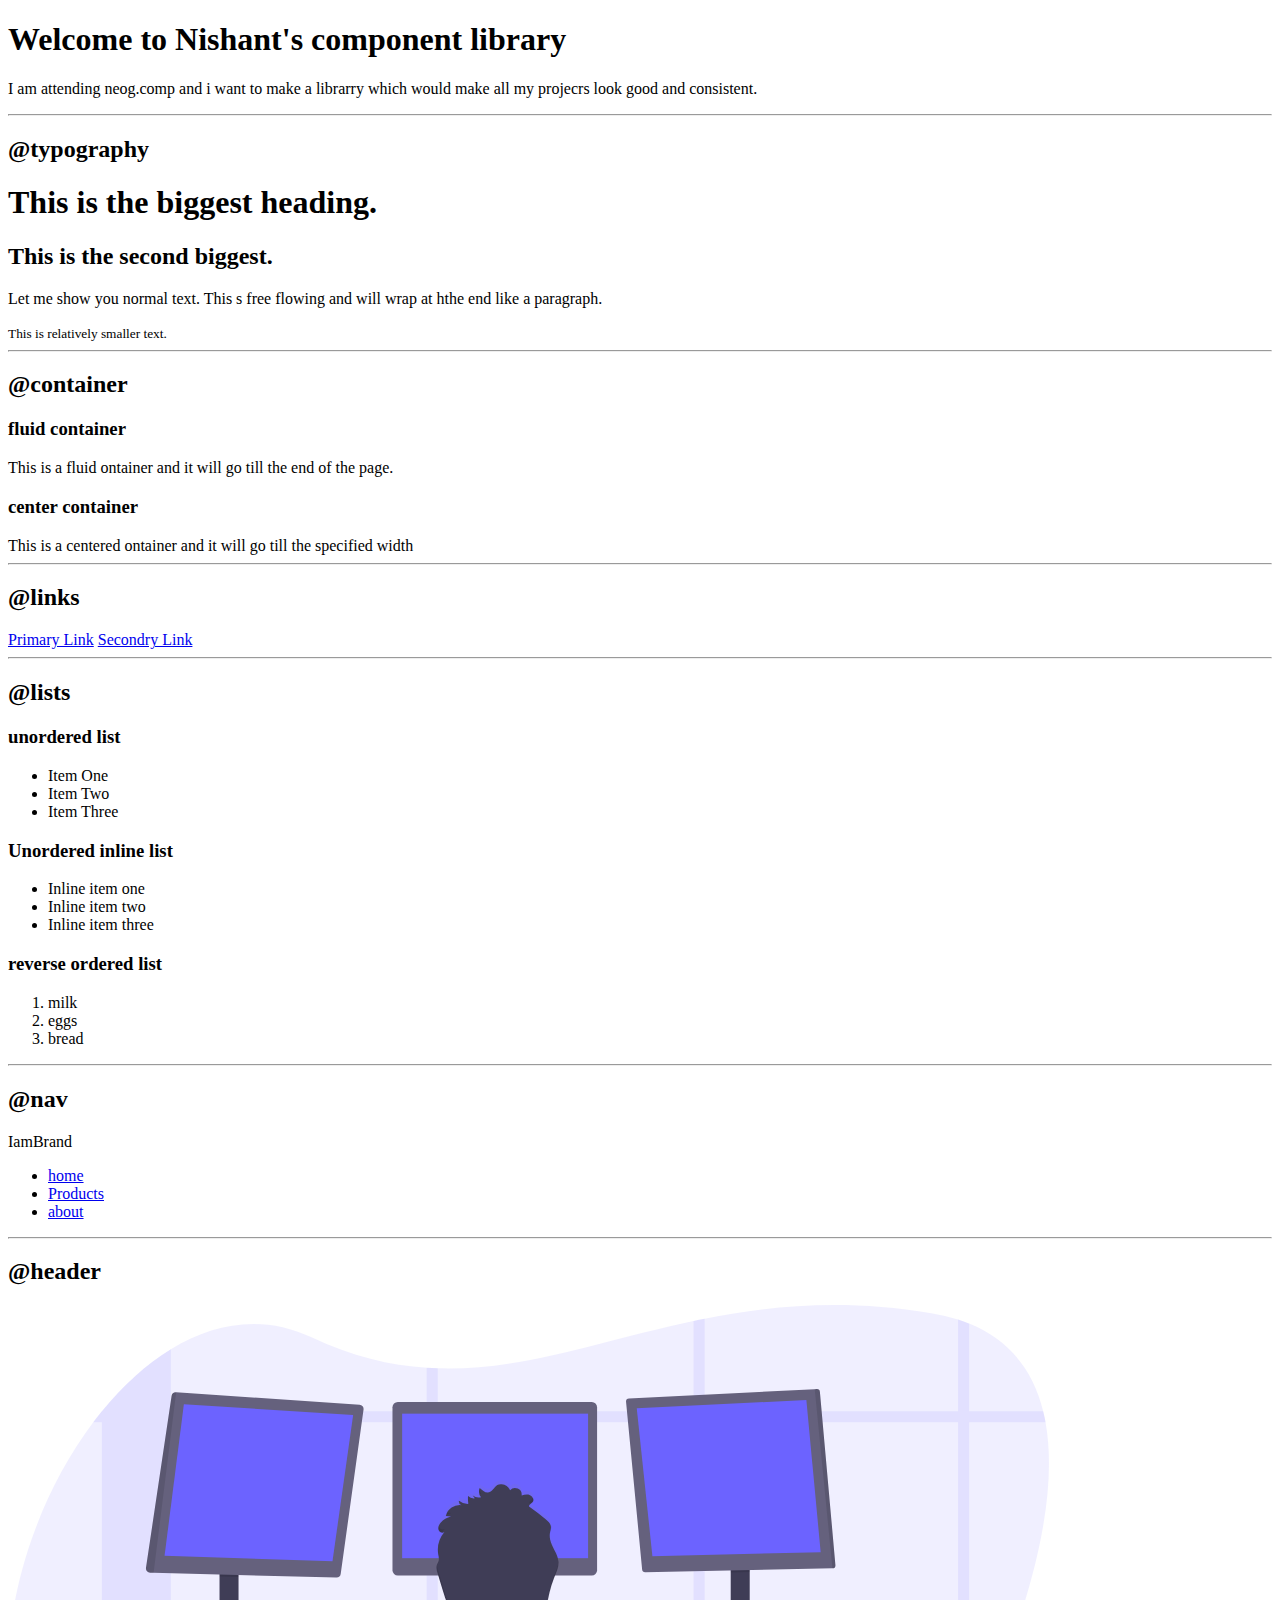
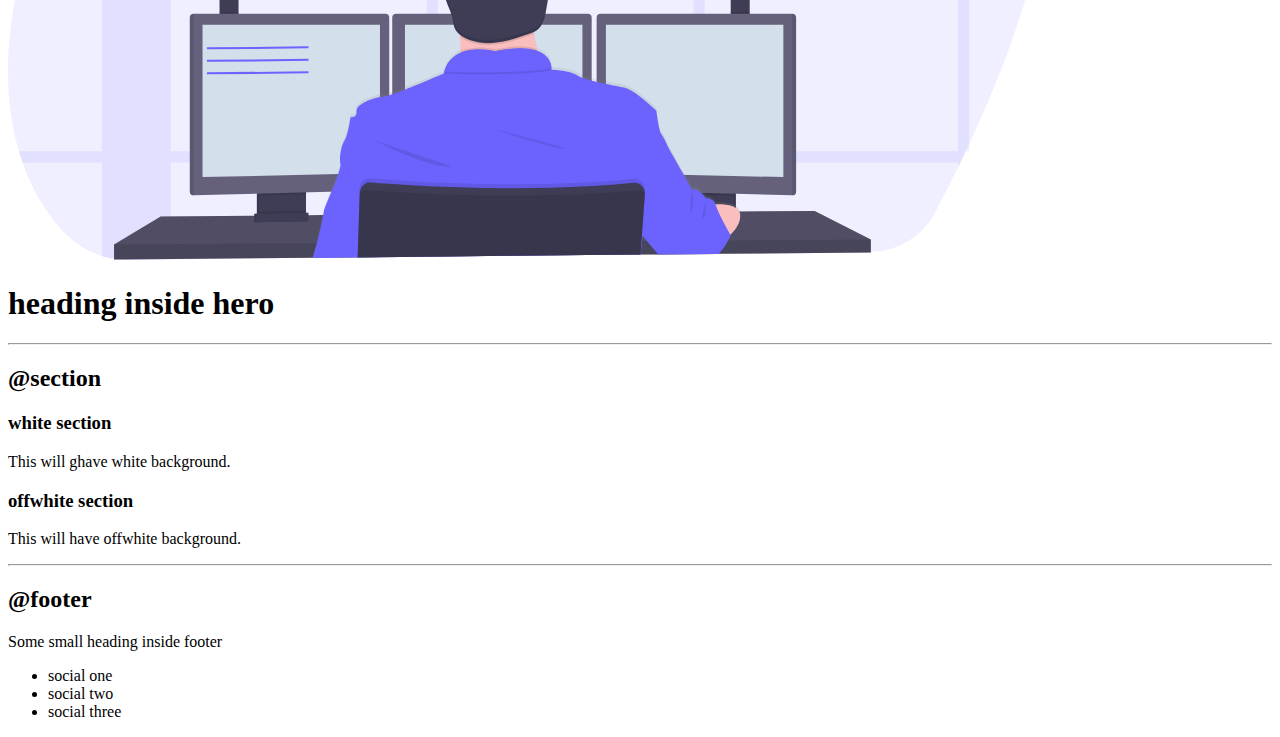
==== index.html @ 1bafbf17 "Update: creating component library" ====
<!DOCTYPE html>
<html lang="en">

<head>
    <meta charset="UTF-8">
    <meta http-equiv="X-UA-Compatible" content="IE=edge">
    <meta name="viewport" content="width=device-width, initial-scale=1.0">
    <title>Component Library</title>
</head>

<body>
    <h1>Welcome to Nishant's component library</h1>
    <p>I am attending neog.comp and i want to make a librarry which would make all my projecrs look good and consistent.
    </p>

    <hr>


    <h2>@typography</h2>

    <h1>This is the biggest heading.</h1>
    <h2>This is the second biggest.</h2>
    <p>Let me show you normal text. This s free flowing and will wrap at hthe end like a paragraph.</p>
    <small>This is relatively smaller text.</small>

    <hr>


    <h2>@container</h2>

    <h3> fluid container</h3>
    <div>This is a fluid ontainer and it will go till the end of the page.</div>

    <h3> center container</h3>
    <div>This is a centered ontainer and it will go till the specified width</div>

    <hr>


    <h2>@links</h2>

    <a href="/">Primary Link</a>
    <a href="/">Secondry Link</a>

    <hr>


    <h2>@lists</h2>

    <h3>unordered list</h3>
    <ul>
        <li>Item One</li>
        <li>Item Two</li>
        <li>Item Three</li>
    </ul>

    <h3>Unordered inline list</h3>
    <ul>
        <li>Inline item one</li>
        <li>Inline item two</li>
        <li>Inline item three</li>
    </ul>

    <h3>reverse ordered list</h3>
    <ol>
        <li>milk</li>
        <li>eggs</li>
        <li>bread</li>
    </ol>

    <hr>


    <h2>@nav</h2>

    <nav>
        <div>IamBrand</div>
        <ul>
            <li>
                <a href="/">home</a>
            </li>
            <li>
                <a href="/">Products</a>
            </li>
            <li>
                <a href="/">about</a>
            </li>
        </ul>
    </nav>

    <hr>


    <h2>@header</h2>

    <header>
        <img src="images/hero.svg" />
        <h1>heading inside hero</h1>
    </header>

    <hr>


    <h2>@section</h2>
    
    <section>
        <h3>white section</h3>
        <p>This will ghave white background.</p>
    </section>

    <section>
        <h3>offwhite section</h3>
        <p>This will have offwhite background.</p>
    </section>

    <hr>


    <h2>@footer</h2>
    <footer>
        <div>Some small heading inside footer</div>
        <ul>
            <li>social one</li>
            <li>social two</li>
            <li>social three</li>
        </ul>

    </footer>




</body>

</html>
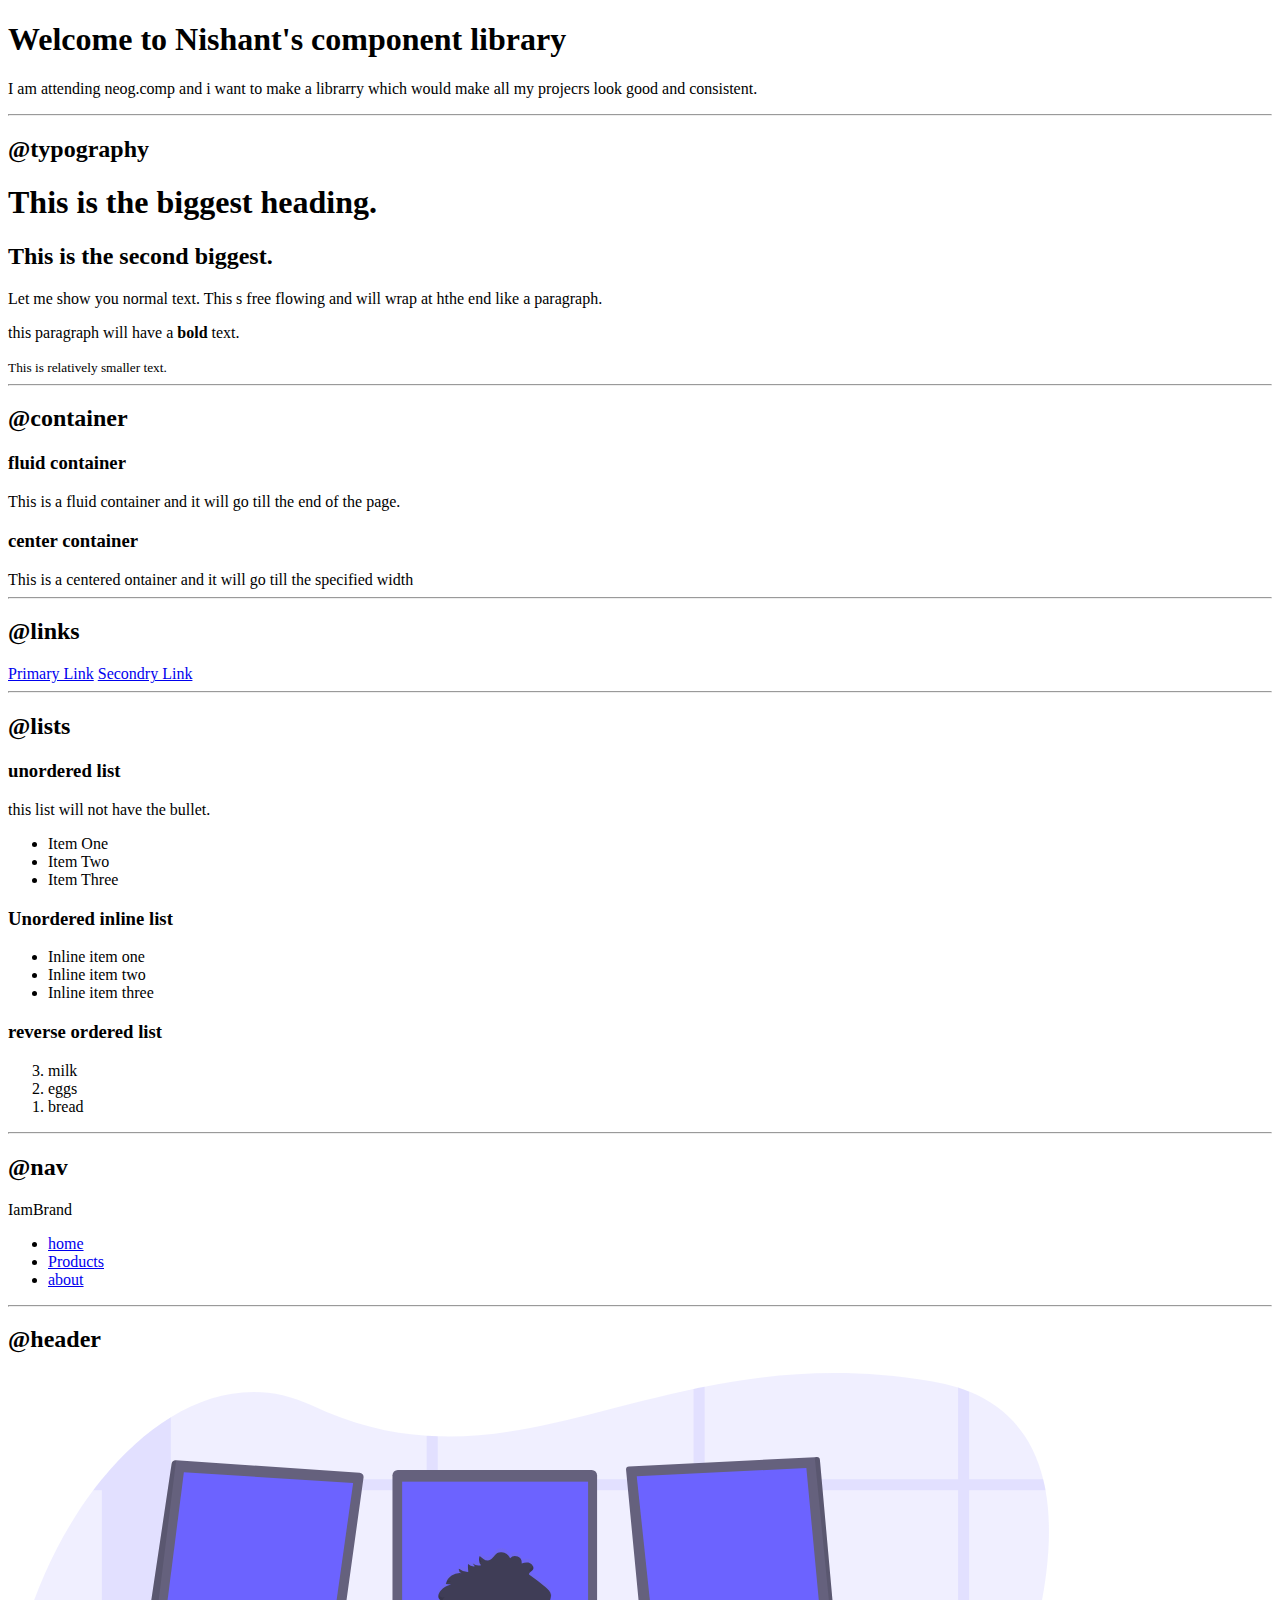
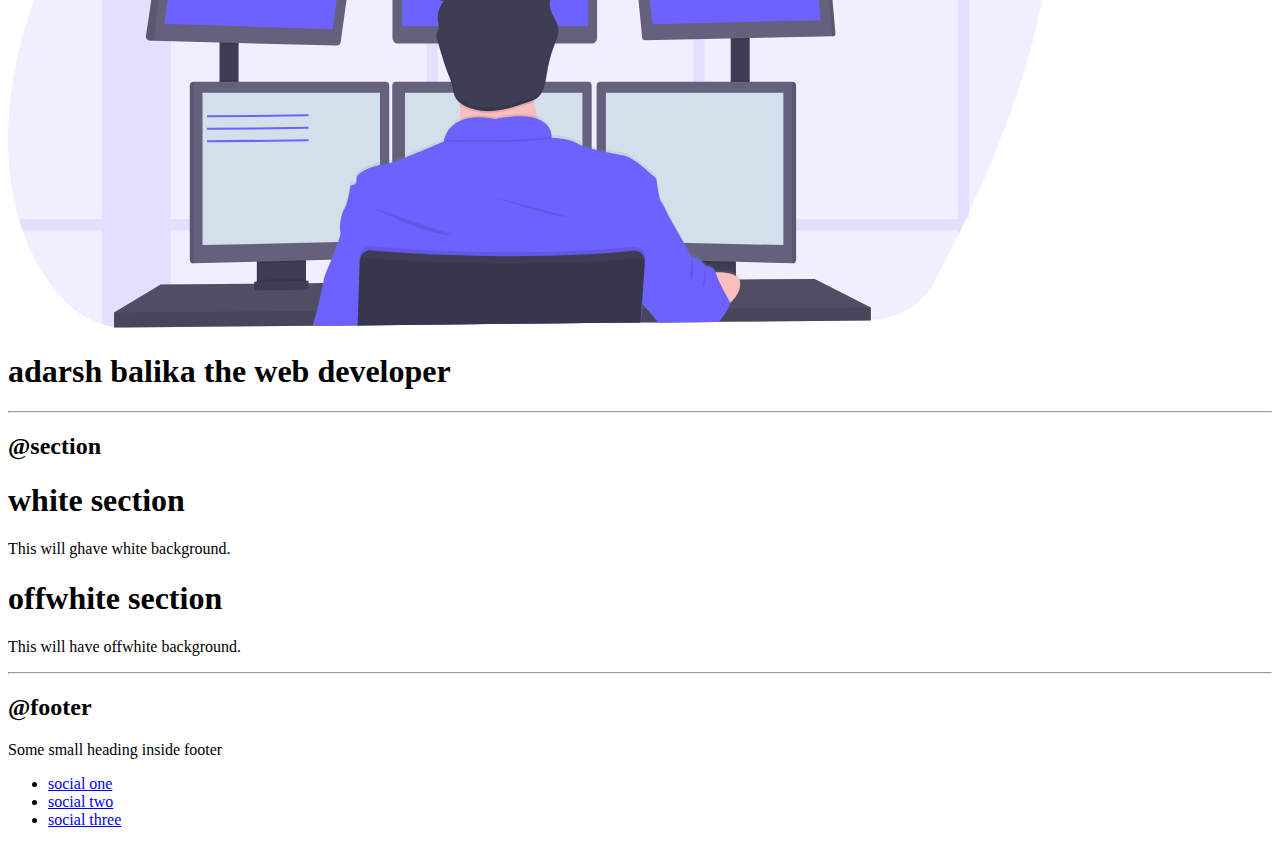
==== commit 24b76bbe: "Update: added class to component lib for CSS" ====
--- a/index.html
+++ b/index.html
@@ -6,6 +6,7 @@
     <meta http-equiv="X-UA-Compatible" content="IE=edge">
     <meta name="viewport" content="width=device-width, initial-scale=1.0">
     <title>Component Library</title>
+    <link href="styles.css" rel="stylesheet"/>
 </head>
 
 <body>
@@ -21,6 +22,7 @@
     <h1>This is the biggest heading.</h1>
     <h2>This is the second biggest.</h2>
     <p>Let me show you normal text. This s free flowing and will wrap at hthe end like a paragraph.</p>
+    <p>this paragraph will have a <strong>bold</strong> text.</p>
     <small>This is relatively smaller text.</small>
 
     <hr>
@@ -29,18 +31,18 @@
     <h2>@container</h2>
 
     <h3> fluid container</h3>
-    <div>This is a fluid ontainer and it will go till the end of the page.</div>
+    <div class="container">This is a fluid container and it will go till the end of the page.</div>
 
     <h3> center container</h3>
-    <div>This is a centered ontainer and it will go till the specified width</div>
+    <div class="container container-center">This is a centered ontainer and it will go till the specified width</div>
 
     <hr>
 
 
     <h2>@links</h2>
 
-    <a href="/">Primary Link</a>
-    <a href="/">Secondry Link</a>
+    <a class="link link-primary" href="/">Primary Link</a>
+    <a class="link link-secondary" href="/">Secondry Link</a>
 
     <hr>
 
@@ -48,21 +50,22 @@
     <h2>@lists</h2>
 
     <h3>unordered list</h3>
-    <ul>
+    <p>this list will not have the bullet.</p>
+    <ul class="list-non-bullet">
         <li>Item One</li>
         <li>Item Two</li>
         <li>Item Three</li>
     </ul>
 
     <h3>Unordered inline list</h3>
-    <ul>
-        <li>Inline item one</li>
-        <li>Inline item two</li>
-        <li>Inline item three</li>
+    <ul class="list-non-bullet">
+        <li class="list-item-inline">Inline item one</li>
+        <li class="list-item-inline">Inline item two</li>
+        <li class="list-item-inline">Inline item three</li>
     </ul>
 
     <h3>reverse ordered list</h3>
-    <ol>
+    <ol reversed>
         <li>milk</li>
         <li>eggs</li>
         <li>bread</li>
@@ -73,17 +76,17 @@
 
     <h2>@nav</h2>
 
-    <nav>
-        <div>IamBrand</div>
-        <ul>
-            <li>
-                <a href="/">home</a>
+    <nav class="navigation container">
+        <div class="nav-brand">IamBrand</div>
+        <ul class="list-non-bullet nav-pills">
+            <li class="list-item-inline">
+                <a class="link link-active" href="/">home</a>
             </li>
-            <li>
-                <a href="/">Products</a>
+            <li class="list-item-inline">
+                <a class="link" href="/">Products</a>
             </li>
-            <li>
-                <a href="/">about</a>
+            <li class="list-item-inline">
+                <a class="link" href="/">about</a>
             </li>
         </ul>
     </nav>
@@ -93,9 +96,9 @@
 
     <h2>@header</h2>
 
-    <header>
-        <img src="images/hero.svg" />
-        <h1>heading inside hero</h1>
+    <header class="hero">
+        <img class="hero-img" src="images/hero.svg" />
+        <h1 class="hero-heading">adarsh balika the <span class="heading-inverted">web developer</span></h1>
     </header>
 
     <hr>
@@ -103,26 +106,38 @@
 
     <h2>@section</h2>
     
-    <section>
-        <h3>white section</h3>
-        <p>This will ghave white background.</p>
+    <section class="section">
+        <div class="container container-center">
+            <h1>white section</h1>
+            <p>This will ghave white background.</p>
+        </div>
+        
     </section>
 
-    <section>
-        <h3>offwhite section</h3>
-        <p>This will have offwhite background.</p>
+    <section class="section ow">
+        <div class="container container-center">
+            <h1>offwhite section</h1>
+            <p>This will have offwhite background.</p>
+        </div>
+        
     </section>
 
     <hr>
 
 
     <h2>@footer</h2>
-    <footer>
-        <div>Some small heading inside footer</div>
-        <ul>
-            <li>social one</li>
-            <li>social two</li>
-            <li>social three</li>
+    <footer class="footer">
+        <div class="footer-header">Some small heading inside footer</div>
+        <ul class="social-links list-non-bullet">
+            <li class="list-item-inline">
+                <a class="link" href="/">social one</a>
+            </li>
+            <li class="list-item-inline">
+                <a class="link" href="/">social two</a>
+            </li>
+            <li class="list-item-inline">
+                <a class="link" href="/">social three</a>
+            </li>
         </ul>
 
     </footer>
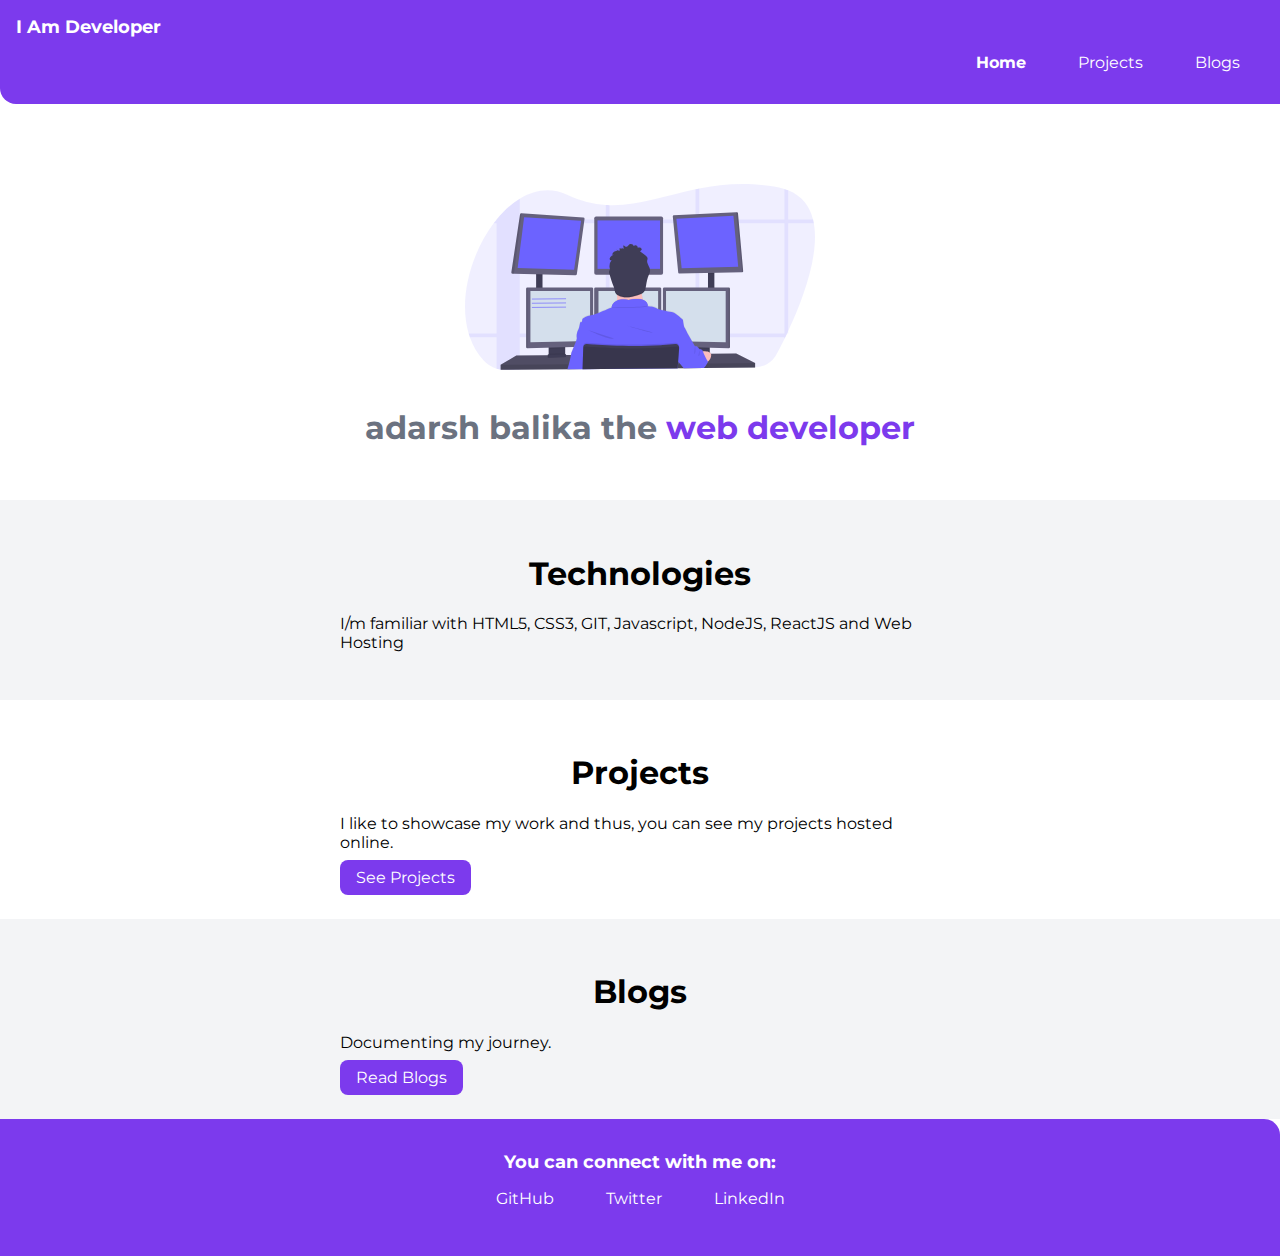
==== commit c80f3238: "Update: created home page" ====
--- a/index.html
+++ b/index.html
@@ -1,150 +1,77 @@
 <!DOCTYPE html>
 <html lang="en">
-
 <head>
     <meta charset="UTF-8">
     <meta http-equiv="X-UA-Compatible" content="IE=edge">
     <meta name="viewport" content="width=device-width, initial-scale=1.0">
-    <title>Component Library</title>
+    <title>Home | adarsh Balika</title>
     <link href="styles.css" rel="stylesheet"/>
 </head>
-
 <body>
-    <h1>Welcome to Nishant's component library</h1>
-    <p>I am attending neog.comp and i want to make a librarry which would make all my projecrs look good and consistent.
-    </p>
-
-    <hr>
-
-
-    <h2>@typography</h2>
-
-    <h1>This is the biggest heading.</h1>
-    <h2>This is the second biggest.</h2>
-    <p>Let me show you normal text. This s free flowing and will wrap at hthe end like a paragraph.</p>
-    <p>this paragraph will have a <strong>bold</strong> text.</p>
-    <small>This is relatively smaller text.</small>
-
-    <hr>
-
-
-    <h2>@container</h2>
-
-    <h3> fluid container</h3>
-    <div class="container">This is a fluid container and it will go till the end of the page.</div>
-
-    <h3> center container</h3>
-    <div class="container container-center">This is a centered ontainer and it will go till the specified width</div>
-
-    <hr>
-
-
-    <h2>@links</h2>
-
-    <a class="link link-primary" href="/">Primary Link</a>
-    <a class="link link-secondary" href="/">Secondry Link</a>
-
-    <hr>
-
-
-    <h2>@lists</h2>
-
-    <h3>unordered list</h3>
-    <p>this list will not have the bullet.</p>
-    <ul class="list-non-bullet">
-        <li>Item One</li>
-        <li>Item Two</li>
-        <li>Item Three</li>
-    </ul>
-
-    <h3>Unordered inline list</h3>
-    <ul class="list-non-bullet">
-        <li class="list-item-inline">Inline item one</li>
-        <li class="list-item-inline">Inline item two</li>
-        <li class="list-item-inline">Inline item three</li>
-    </ul>
-
-    <h3>reverse ordered list</h3>
-    <ol reversed>
-        <li>milk</li>
-        <li>eggs</li>
-        <li>bread</li>
-    </ol>
-
-    <hr>
-
-
-    <h2>@nav</h2>
-
     <nav class="navigation container">
-        <div class="nav-brand">IamBrand</div>
+        <div class="nav-brand">I Am Developer</div>
         <ul class="list-non-bullet nav-pills">
             <li class="list-item-inline">
-                <a class="link link-active" href="/">home</a>
+                <a class="link link-active" href="/">Home</a>
             </li>
             <li class="list-item-inline">
-                <a class="link" href="/">Products</a>
+                <a class="link" href="/projects.html">Projects</a>
             </li>
             <li class="list-item-inline">
-                <a class="link" href="/">about</a>
+                <a class="link" href="/blogs.html">Blogs</a>
             </li>
         </ul>
     </nav>
 
-    <hr>
-
-
-    <h2>@header</h2>
 
     <header class="hero">
         <img class="hero-img" src="images/hero.svg" />
         <h1 class="hero-heading">adarsh balika the <span class="heading-inverted">web developer</span></h1>
     </header>
 
-    <hr>
+
+    <section class="section ow">
+        <div class="container container-center">
+            <h1>Technologies</h1>
+            <p>I/m familiar with HTML5, CSS3, GIT, Javascript, NodeJS, ReactJS and Web Hosting</p>
+        </div>
+    </section>
 
 
-    <h2>@section</h2>
-    
     <section class="section">
         <div class="container container-center">
-            <h1>white section</h1>
-            <p>This will ghave white background.</p>
+            <h1>Projects</h1>
+            <p>I like to showcase my work and thus, you can see my projects hosted online.</p>
+            <a class="link link-primary" href="/">See Projects</a>
         </div>
         
     </section>
 
+
     <section class="section ow">
         <div class="container container-center">
-            <h1>offwhite section</h1>
-            <p>This will have offwhite background.</p>
+            <h1>Blogs</h1>
+            <p>Documenting my journey.</p>
+            <a class="link link-primary" href="/">Read Blogs</a>
         </div>
-        
     </section>
-
-    <hr>
-
-
-    <h2>@footer</h2>
+    
+    
     <footer class="footer">
-        <div class="footer-header">Some small heading inside footer</div>
+        <div class="footer-header">You can connect with me on:</div>
         <ul class="social-links list-non-bullet">
             <li class="list-item-inline">
-                <a class="link" href="/">social one</a>
+                <a class="link" href="https://github.com/Nishant-96">GitHub</a>
             </li>
             <li class="list-item-inline">
-                <a class="link" href="/">social two</a>
+                <a class="link" href="https://twitter.com/_nishant11">Twitter</a>
             </li>
             <li class="list-item-inline">
-                <a class="link" href="/">social three</a>
+                <a class="link" href="/">LinkedIn</a>
             </li>
         </ul>
 
     </footer>
 
-
-
-
 </body>
-
 </html>--- a/styles.css
+++ b/styles.css
@@ -0,0 +1,145 @@
+@import url('https://fonts.googleapis.com/css2?family=Montserrat:wght@400;700&display=swap');
+
+:root {
+    --primary-color: #7c3AED;
+    --dark-gray: #6B7280;
+    --off-white: #F3F4F6;
+}
+
+body{
+    font-family: 'Montserrat', sans-serif;
+    margin: 0px;
+}
+
+hr{
+    margin: 2rem 0rem;
+}
+
+/** container **/
+
+.container{
+    padding-left: 1rem;
+    padding-right: 1rem;
+}
+
+.container-center {
+    max-width: 600px;
+    margin: auto;
+}
+
+/** links **/
+.link {
+    text-decoration: none;
+    padding: 0.5rem 1rem;
+    /* margin-top: 1rem;
+    margin-bottom: 1rem; */
+}
+
+.link-primary{
+    background-color: var(--primary-color);
+    border-radius: 0.5rem;
+    color: white;
+}
+
+.link-secondary{
+    color: var(--primary-color);
+    border-radius: 0.5rem;
+    border: 1px solid var(--primary-color);
+}
+
+/**lists**/
+
+.list-non-bullet {
+    list-style: none;
+}
+
+.list-item-inline {
+    display: inline;
+    padding: 0rem 0.5rem
+}
+
+/**navigation**/
+
+.navigation {
+    background-color: var(--primary-color);
+    color: white;
+    padding: 1rem;
+    border-bottom-left-radius: 1rem;
+}
+.navigation .nav-brand {
+    font-weight: bold;
+    font-size: 1.1rem;
+}
+
+.navigation .link {
+    color: white;
+}
+
+
+.navigation .nav-pills {
+    text-align: right;
+}
+
+.navigation .link-active {
+    font-weight: bold;
+}
+
+/**header**/
+
+.hero {
+    padding: 2rem;
+    padding-top: 5rem;
+}
+
+.hero .hero-img {
+    max-width: 350px;
+    display: block;
+    margin: auto;
+}
+
+.hero .hero-heading {
+    text-align: center;
+    padding-top: 1rem;
+    color: var(--dark-gray)
+}
+
+.hero .hero-heading .heading-inverted {
+    color: var(--primary-color);
+}
+
+/**sections**/
+
+.section{
+    padding: 2rem;
+}
+.section h1 {
+    text-align: center;
+    
+}
+
+.ow{
+    background-color: var(--off-white);
+}
+
+/**footer**/
+
+.footer{
+    background-color: var(--primary-color);
+    padding: 2rem 1rem;
+    text-align: center;
+    color: white;
+    border-top-right-radius: 1rem;
+}
+
+.footer .link{
+    color: white;
+}
+
+.footer ul{
+    padding-inline-start: 0px;
+}
+
+.footer .footer-header{
+    font-weight: bold;
+    font-size: large;
+}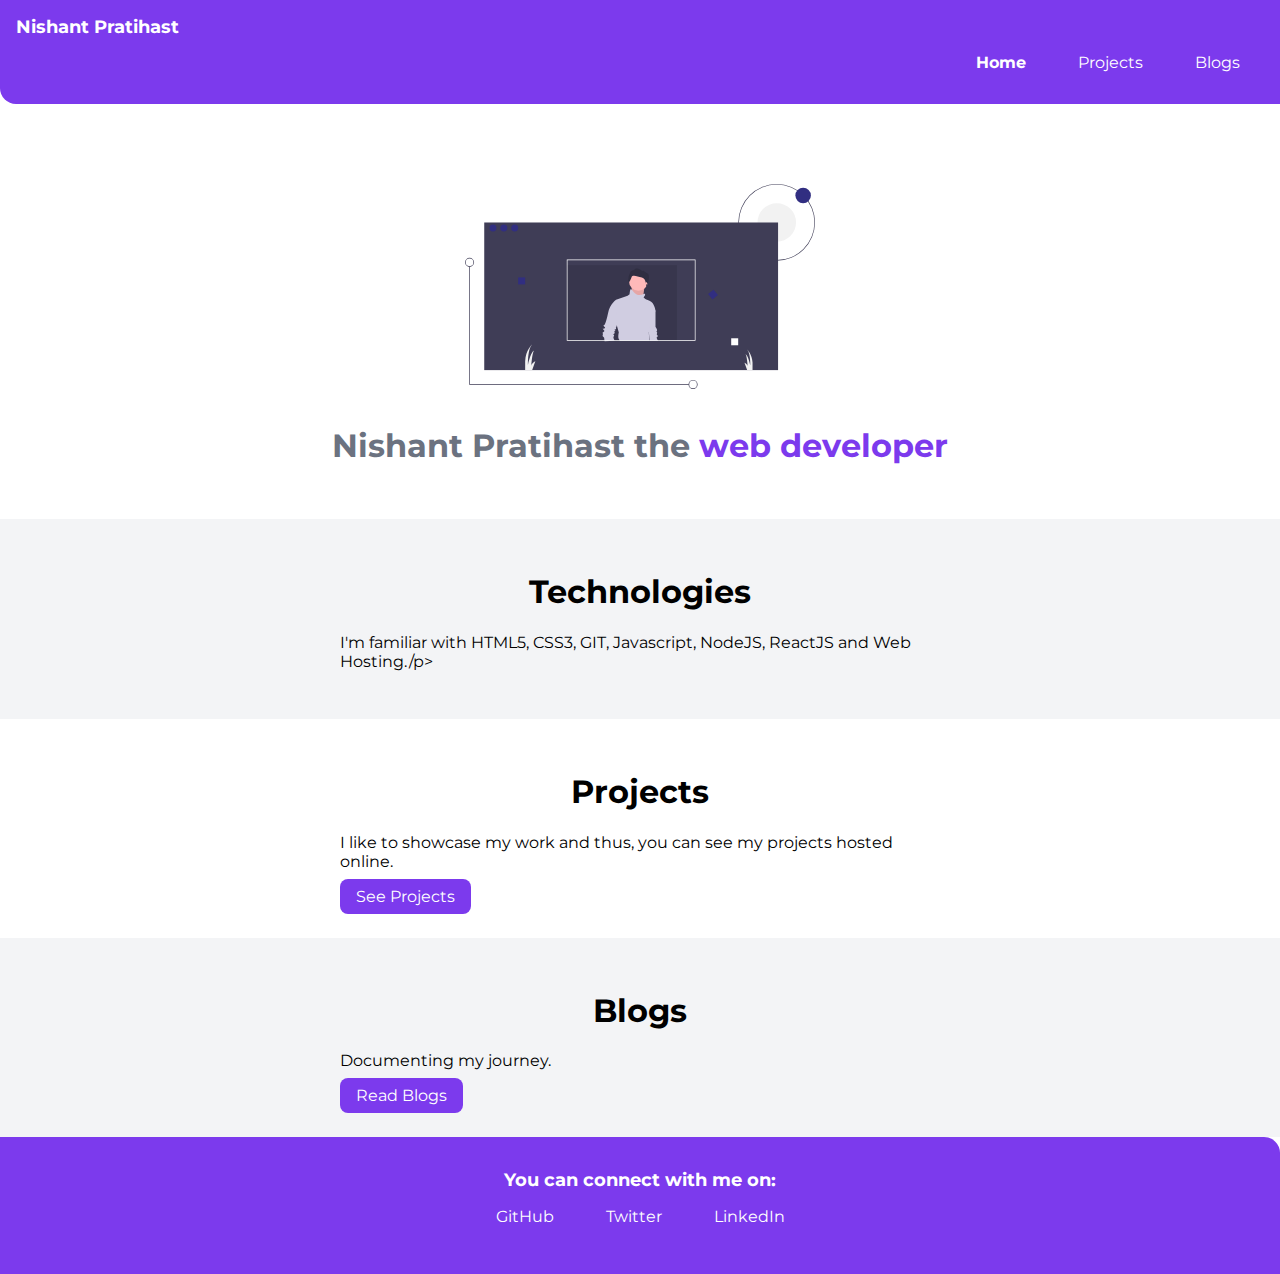
==== commit 2185d7c2: "refactor: corrected spelling errors." ====
--- a/index.html
+++ b/index.html
@@ -4,12 +4,12 @@
     <meta charset="UTF-8">
     <meta http-equiv="X-UA-Compatible" content="IE=edge">
     <meta name="viewport" content="width=device-width, initial-scale=1.0">
-    <title>Home | adarsh Balika</title>
+    <title>Home | Nishant Pratihast</title>
     <link href="styles.css" rel="stylesheet"/>
 </head>
 <body>
     <nav class="navigation container">
-        <div class="nav-brand">I Am Developer</div>
+        <div class="nav-brand">Nishant Pratihast</div>
         <ul class="list-non-bullet nav-pills">
             <li class="list-item-inline">
                 <a class="link link-active" href="/">Home</a>
@@ -26,14 +26,14 @@
 
     <header class="hero">
         <img class="hero-img" src="images/hero.svg" />
-        <h1 class="hero-heading">adarsh balika the <span class="heading-inverted">web developer</span></h1>
+        <h1 class="hero-heading">Nishant Pratihast the <span class="heading-inverted">web developer</span></h1>
     </header>
 
 
     <section class="section ow">
         <div class="container container-center">
             <h1>Technologies</h1>
-            <p>I/m familiar with HTML5, CSS3, GIT, Javascript, NodeJS, ReactJS and Web Hosting</p>
+            <p>I'm familiar with HTML5, CSS3, GIT, Javascript, NodeJS, ReactJS and Web Hosting./p>
         </div>
     </section>
 
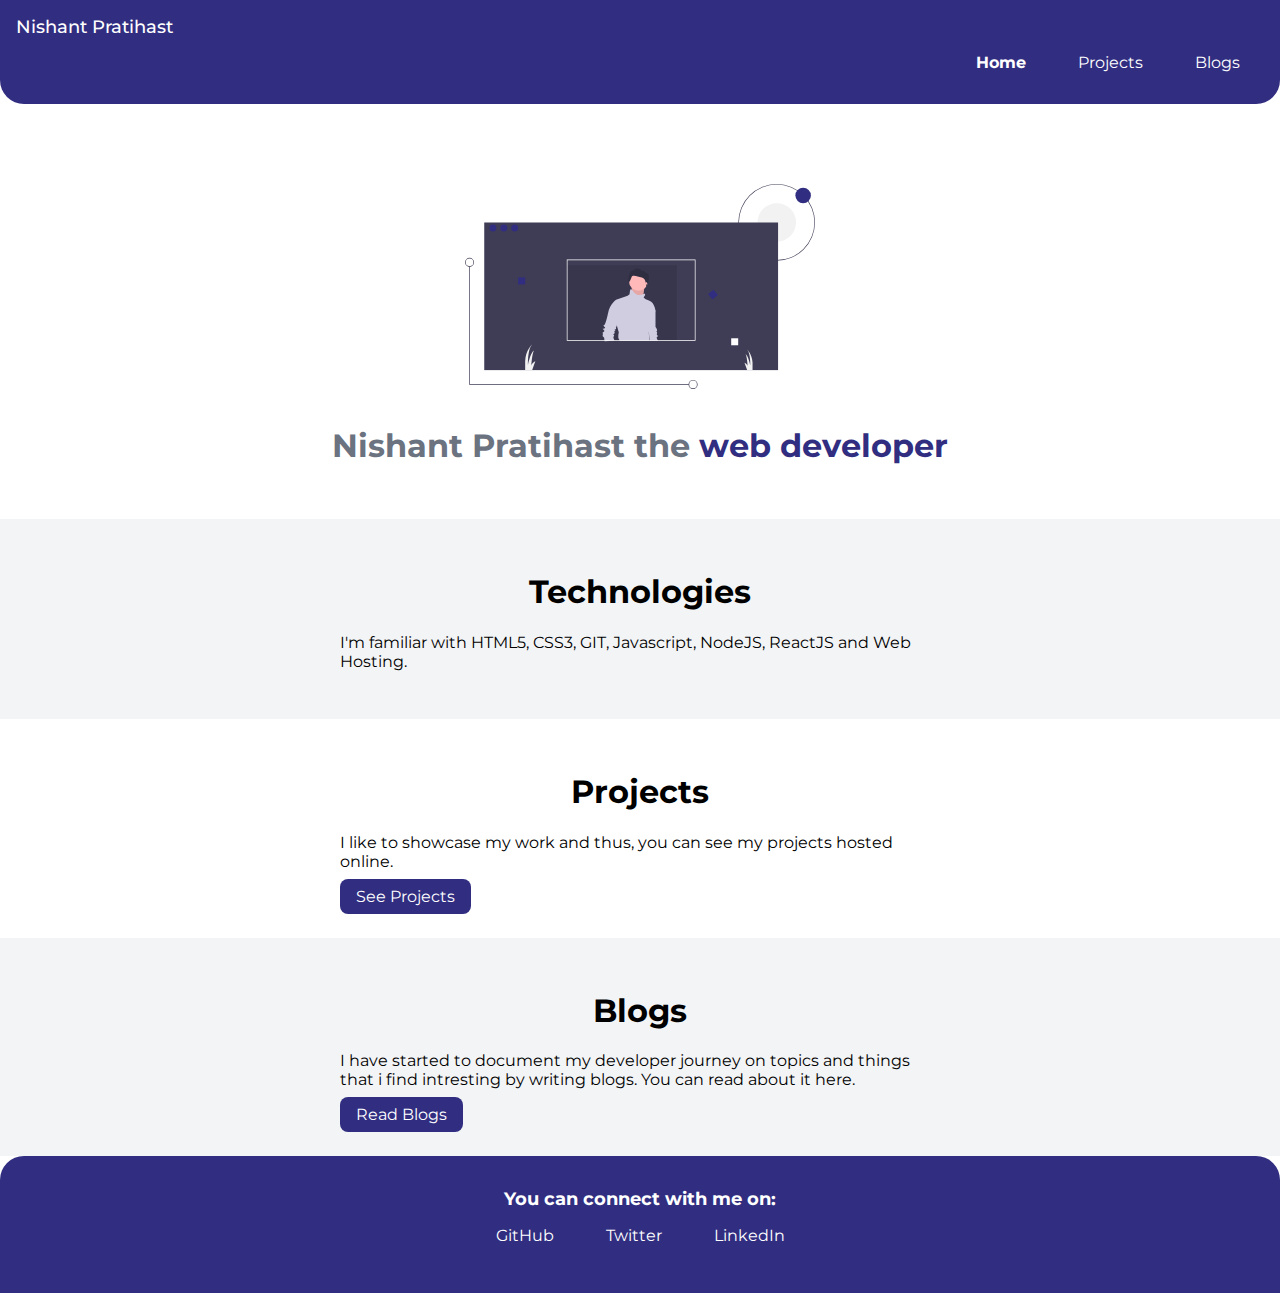
==== commit e48d9b8b: "refactor: correcting paragraphs" ====
--- a/index.html
+++ b/index.html
@@ -33,7 +33,7 @@
     <section class="section ow">
         <div class="container container-center">
             <h1>Technologies</h1>
-            <p>I'm familiar with HTML5, CSS3, GIT, Javascript, NodeJS, ReactJS and Web Hosting./p>
+            <p>I'm familiar with HTML5, CSS3, GIT, Javascript, NodeJS, ReactJS and Web Hosting.</p>
         </div>
     </section>
 
@@ -42,7 +42,7 @@
         <div class="container container-center">
             <h1>Projects</h1>
             <p>I like to showcase my work and thus, you can see my projects hosted online.</p>
-            <a class="link link-primary" href="/">See Projects</a>
+            <a class="link link-primary" href="/projects.html">See Projects</a>
         </div>
         
     </section>
@@ -51,8 +51,8 @@
     <section class="section ow">
         <div class="container container-center">
             <h1>Blogs</h1>
-            <p>Documenting my journey.</p>
-            <a class="link link-primary" href="/">Read Blogs</a>
+            <p>I have started to document my developer journey on topics and things that i find intresting by writing blogs. You can read about it here.</p>
+            <a class="link link-primary" href="/blogs.html">Read Blogs</a>
         </div>
     </section>
     
@@ -61,13 +61,13 @@
         <div class="footer-header">You can connect with me on:</div>
         <ul class="social-links list-non-bullet">
             <li class="list-item-inline">
-                <a class="link" href="https://github.com/Nishant-96">GitHub</a>
+                <a class="link" target="blank" href="https://github.com/Nishant-96">GitHub</a>
             </li>
             <li class="list-item-inline">
-                <a class="link" href="https://twitter.com/_nishant11">Twitter</a>
+                <a class="link" target="blank" href="https://twitter.com/_nishant11">Twitter</a>
             </li>
             <li class="list-item-inline">
-                <a class="link" href="/">LinkedIn</a>
+                <a class="link" target="blank" href="https://www.linkedin.com/in/nishant-pratihast-55a304148/">LinkedIn</a>
             </li>
         </ul>
 
--- a/styles.css
+++ b/styles.css
@@ -1,7 +1,7 @@
 @import url('https://fonts.googleapis.com/css2?family=Montserrat:wght@400;700&display=swap');
 
 :root {
-    --primary-color: #7c3AED;
+    --primary-color: #312E81;
     --dark-gray: #6B7280;
     --off-white: #F3F4F6;
 }
@@ -64,10 +64,11 @@
     background-color: var(--primary-color);
     color: white;
     padding: 1rem;
-    border-bottom-left-radius: 1rem;
+    border-bottom-left-radius: 1.5rem;
+    border-bottom-right-radius: 1.5rem;
 }
 .navigation .nav-brand {
-    font-weight: bold;
+    font-weight:500;
     font-size: 1.1rem;
 }
 
@@ -128,7 +129,8 @@
     padding: 2rem 1rem;
     text-align: center;
     color: white;
-    border-top-right-radius: 1rem;
+    border-top-right-radius: 1.5rem;
+    border-top-left-radius: 1.5rem;
 }
 
 .footer .link{
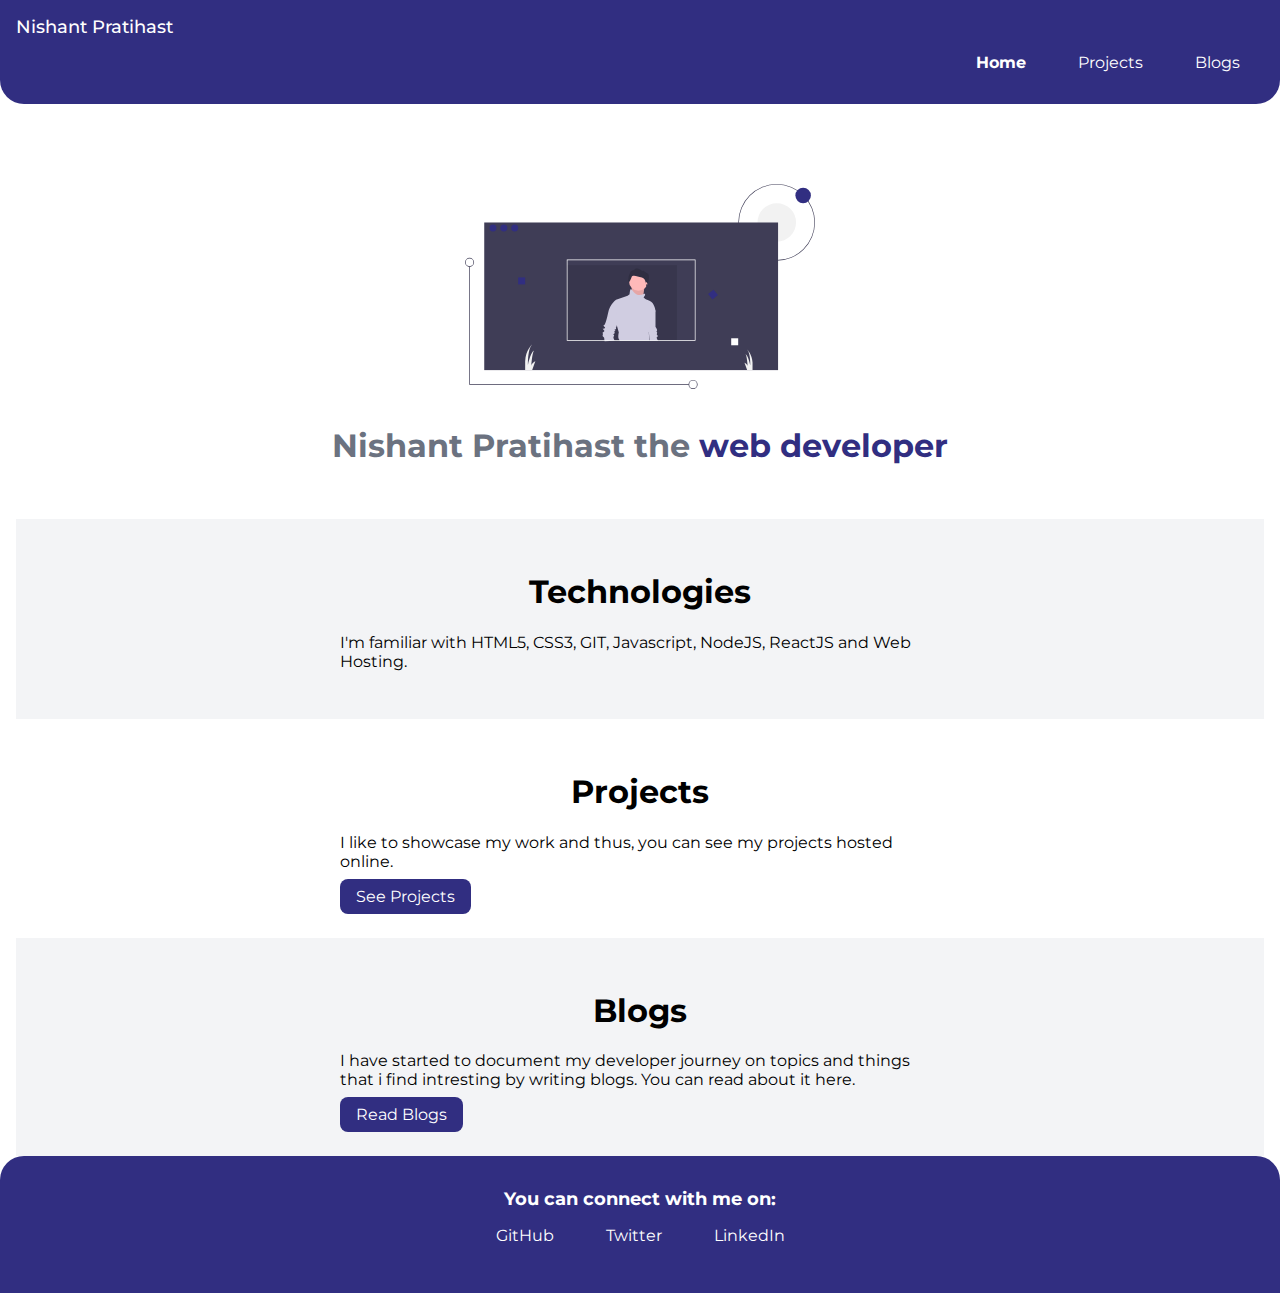
==== commit de2964ca: "refactor: changing classes" ====
--- a/index.html
+++ b/index.html
@@ -30,44 +30,51 @@
     </header>
 
 
-    <section class="section ow">
-        <div class="container container-center">
-            <h1>Technologies</h1>
-            <p>I'm familiar with HTML5, CSS3, GIT, Javascript, NodeJS, ReactJS and Web Hosting.</p>
-        </div>
-    </section>
+    <div class="container">
+        
+        <section class="section ow">
+            <div class="container container-center">
+                <h1>Technologies</h1>
+                <p>I'm familiar with HTML5, CSS3, GIT, Javascript, NodeJS, ReactJS and Web Hosting.</p>
+            </div>
+        </section>
+    
+    
+        <section class="section">
+            <div class="container container-center">
+                <h1>Projects</h1>
+                <p>I like to showcase my work and thus, you can see my projects hosted online.</p>
+                <a class="link link-primary" href="/projects.html">See Projects</a>
+            </div>
+            
+        </section>
+    
+    
+        <section class="section ow">
+            <div class="container container-center">
+                <h1>Blogs</h1>
+                <p>I have started to document my developer journey on topics and things that i find intresting by writing blogs. You can read about it here.</p>
+                <a class="link link-primary" href="/blogs.html">Read Blogs</a>
+            </div>
+        </section>
+        
+    </div>
 
 
-    <section class="section">
-        <div class="container container-center">
-            <h1>Projects</h1>
-            <p>I like to showcase my work and thus, you can see my projects hosted online.</p>
-            <a class="link link-primary" href="/projects.html">See Projects</a>
-        </div>
-        
-    </section>
 
-
-    <section class="section ow">
-        <div class="container container-center">
-            <h1>Blogs</h1>
-            <p>I have started to document my developer journey on topics and things that i find intresting by writing blogs. You can read about it here.</p>
-            <a class="link link-primary" href="/blogs.html">Read Blogs</a>
-        </div>
-    </section>
     
     
     <footer class="footer">
         <div class="footer-header">You can connect with me on:</div>
         <ul class="social-links list-non-bullet">
             <li class="list-item-inline">
-                <a class="link" target="blank" href="https://github.com/Nishant-96">GitHub</a>
+                <a class="link" target="_blank" href="https://github.com/Nishant-96">GitHub</a>
             </li>
             <li class="list-item-inline">
-                <a class="link" target="blank" href="https://twitter.com/_nishant11">Twitter</a>
+                <a class="link" target="_blank" href="https://twitter.com/_nishant11">Twitter</a>
             </li>
             <li class="list-item-inline">
-                <a class="link" target="blank" href="https://www.linkedin.com/in/nishant-pratihast-55a304148/">LinkedIn</a>
+                <a class="link" target="_blank" href="https://www.linkedin.com/in/nishant-pratihast-55a304148/">LinkedIn</a>
             </li>
         </ul>
 
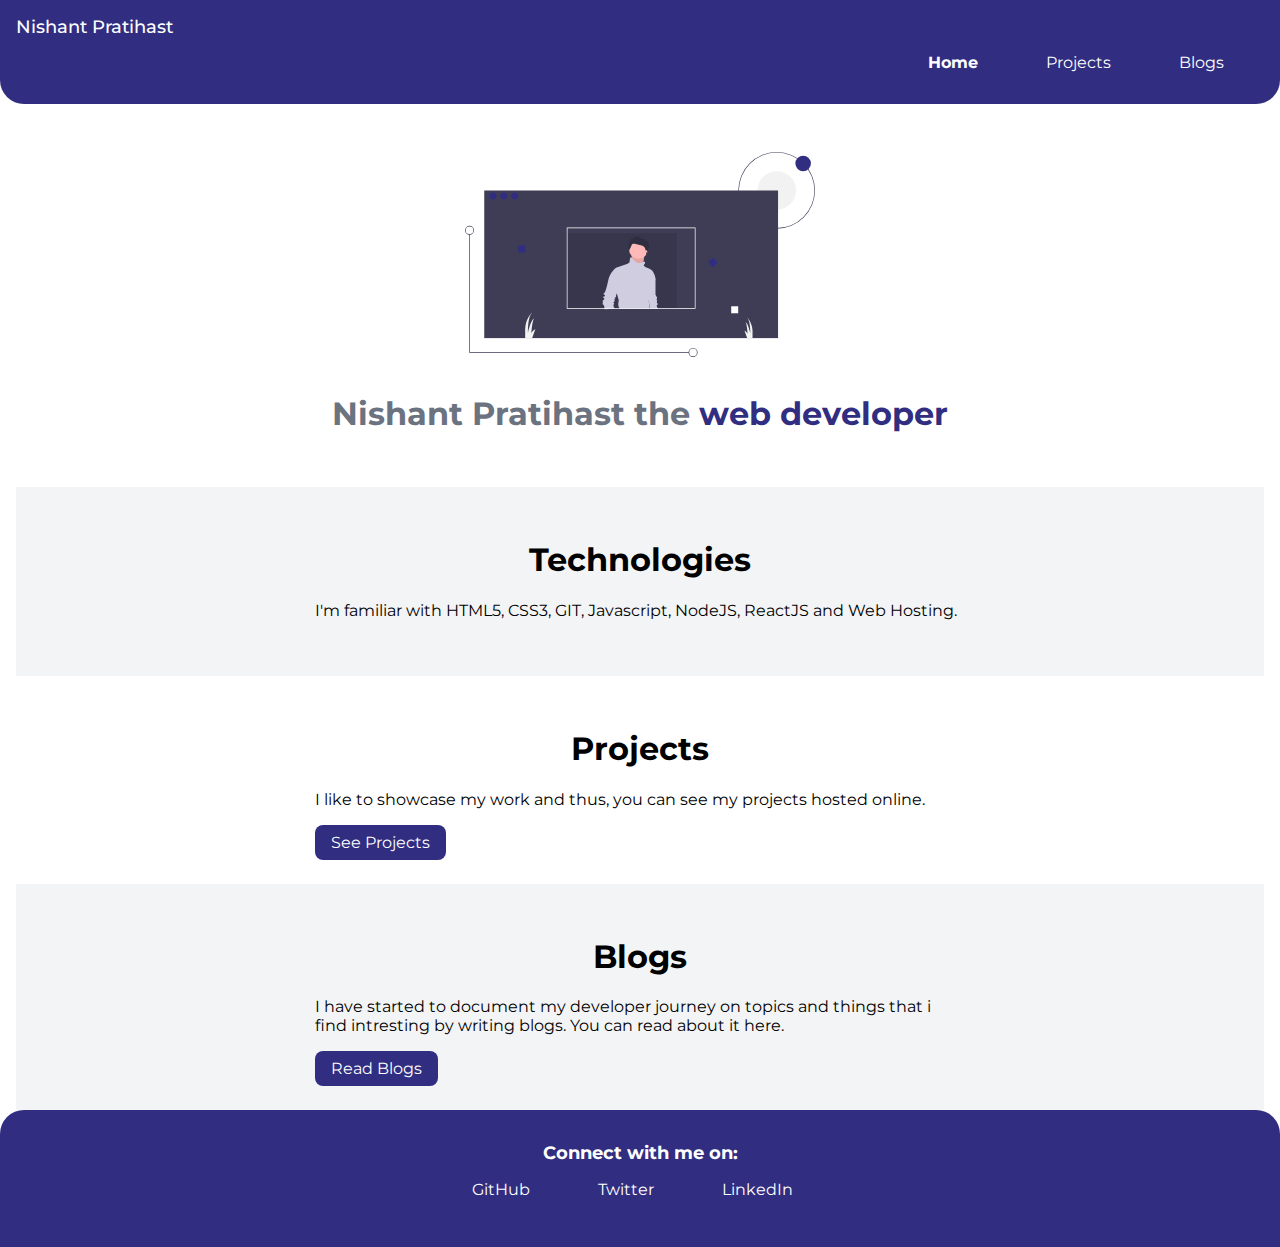
==== commit da14fa71: "refactor: footer" ====
--- a/index.html
+++ b/index.html
@@ -65,7 +65,7 @@
     
     
     <footer class="footer">
-        <div class="footer-header">You can connect with me on:</div>
+        <div class="footer-header">Connect with me on:</div>
         <ul class="social-links list-non-bullet">
             <li class="list-item-inline">
                 <a class="link" target="_blank" href="https://github.com/Nishant-96">GitHub</a>
--- a/styles.css
+++ b/styles.css
@@ -8,11 +8,20 @@
 
 body{
     font-family: 'Montserrat', sans-serif;
-    margin: 0px;
+    margin: auto;
+}
+
+p {
+    padding-bottom: 0.5rem;
 }
 
 hr{
-    margin: 2rem 0rem;
+    margin-top:2rem;
+    margin-bottom:2rem;
+    background-color: var(--off-white);
+    max-width: 300px;
+    height: 1px;
+    border: none;
 }
 
 /** container **/
@@ -23,16 +32,16 @@
 }
 
 .container-center {
-    max-width: 600px;
+    max-width: 650px;
     margin: auto;
 }
 
 /** links **/
 .link {
+    box-sizing: border-box;
     text-decoration: none;
     padding: 0.5rem 1rem;
-    /* margin-top: 1rem;
-    margin-bottom: 1rem; */
+    margin-right:1rem;
 }
 
 .link-primary{
@@ -55,7 +64,7 @@
 
 .list-item-inline {
     display: inline;
-    padding: 0rem 0.5rem
+    padding: 0rem 0.5rem;
 }
 
 /**navigation**/
@@ -89,7 +98,7 @@
 
 .hero {
     padding: 2rem;
-    padding-top: 5rem;
+    padding-top: 3rem;
 }
 
 .hero .hero-img {
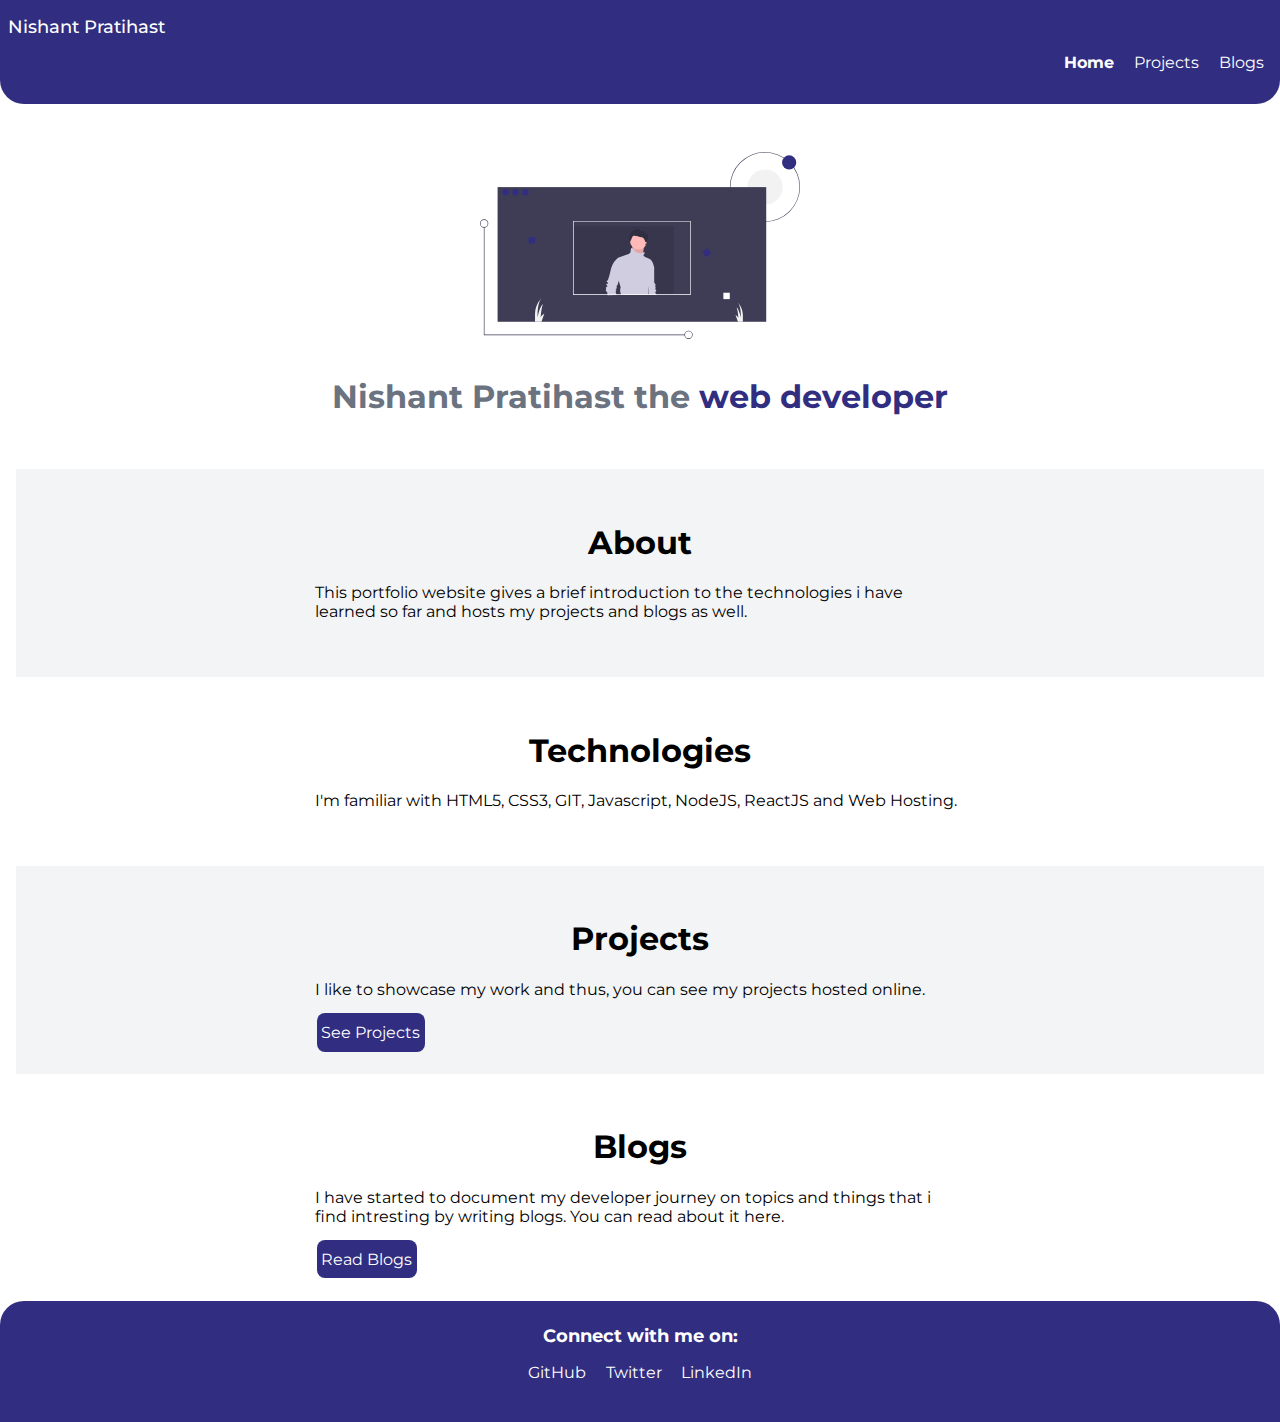
==== commit 7154f664: "Update: added about section" ====
--- a/index.html
+++ b/index.html
@@ -31,8 +31,15 @@
 
 
     <div class="container">
+
+        <section class="section ow">
+            <div class="container container-center">
+                <h1>About</h1>
+                <p>This portfolio website gives a brief introduction to the technologies i have learned so far and hosts my projects and blogs as well.</p>
+            </div>
+        </section>
         
-        <section class="section ow">
+        <section class="section">
             <div class="container container-center">
                 <h1>Technologies</h1>
                 <p>I'm familiar with HTML5, CSS3, GIT, Javascript, NodeJS, ReactJS and Web Hosting.</p>
@@ -40,7 +47,7 @@
         </section>
     
     
-        <section class="section">
+        <section class="section ow">
             <div class="container container-center">
                 <h1>Projects</h1>
                 <p>I like to showcase my work and thus, you can see my projects hosted online.</p>
@@ -50,7 +57,7 @@
         </section>
     
     
-        <section class="section ow">
+        <section class="section ">
             <div class="container container-center">
                 <h1>Blogs</h1>
                 <p>I have started to document my developer journey on topics and things that i find intresting by writing blogs. You can read about it here.</p>
--- a/styles.css
+++ b/styles.css
@@ -40,8 +40,8 @@
 .link {
     box-sizing: border-box;
     text-decoration: none;
-    padding: 0.5rem 1rem;
-    margin-right:1rem;
+    padding: 0.6rem 0.3rem;
+    margin:0rem 0.1rem;
 }
 
 .link-primary{
@@ -64,7 +64,7 @@
 
 .list-item-inline {
     display: inline;
-    padding: 0rem 0.5rem;
+    padding: 0rem 0.1rem;
 }
 
 /**navigation**/
@@ -72,7 +72,7 @@
 .navigation {
     background-color: var(--primary-color);
     color: white;
-    padding: 1rem;
+    padding: 1rem 0.5rem;
     border-bottom-left-radius: 1.5rem;
     border-bottom-right-radius: 1.5rem;
 }
@@ -102,7 +102,8 @@
 }
 
 .hero .hero-img {
-    max-width: 350px;
+    width: 320px;
+    max-width: 90%;
     display: block;
     margin: auto;
 }
@@ -134,8 +135,10 @@
 /**footer**/
 
 .footer{
+    position: relative;
     background-color: var(--primary-color);
-    padding: 2rem 1rem;
+    padding-inline-start:0px;
+    padding: 1.5rem 0.1rem;
     text-align: center;
     color: white;
     border-top-right-radius: 1.5rem;
